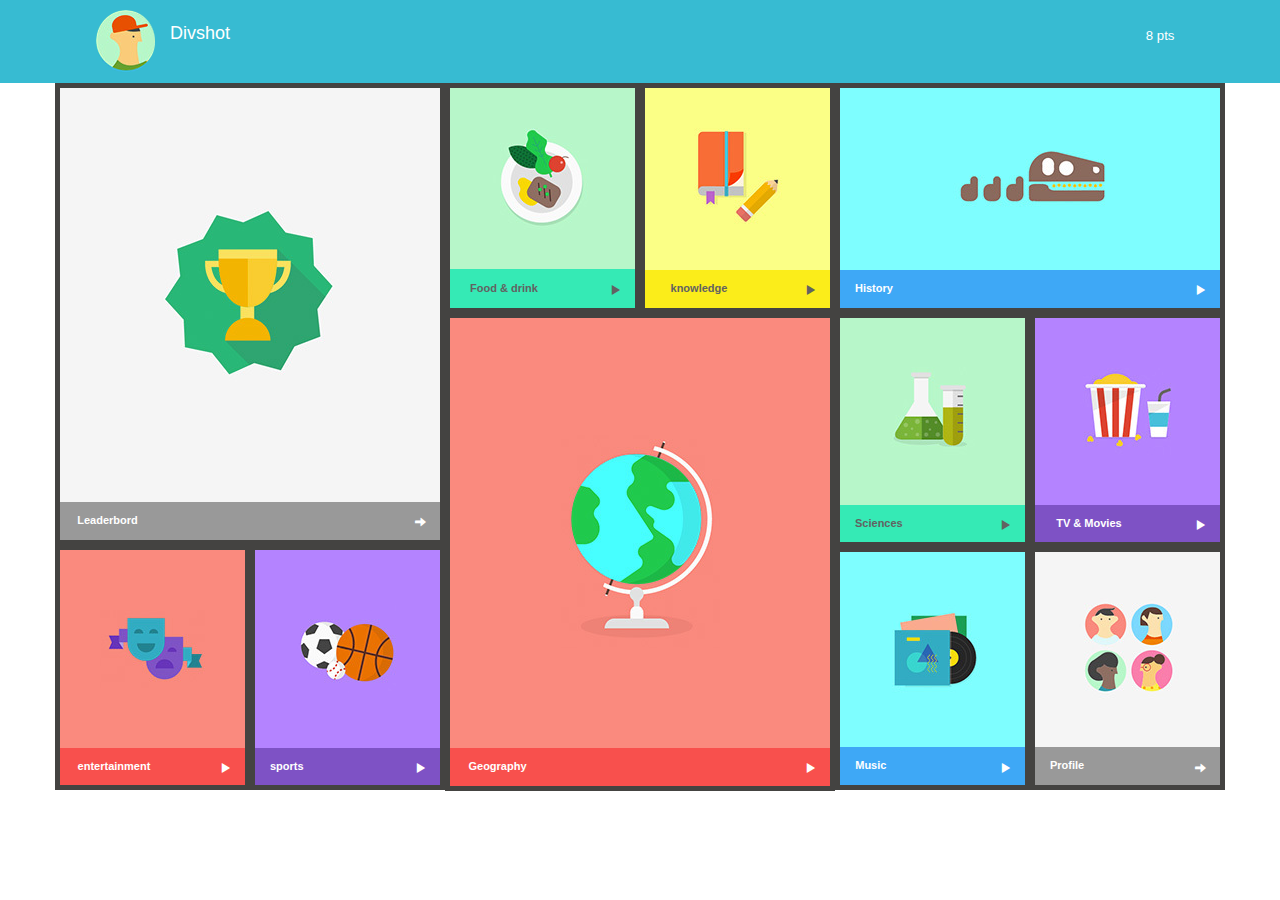
==== maquette.html @ 2a4fbf9b "Ajout des fichiers" ====
<!DOCTYPE html>
<html>
    <head>
        <title>Maquette semaine 6</title>
        <meta charset="UTF-8" />
        <link <link href="https://maxcdn.bootstrapcdn.com/bootstrap/3.3.1/css/bootstrap.min.css" rel="stylesheet">
        <link rel="stylesheet" href="css/style_maquette.css" type="text/css" />  
    </head>
    <body>
	    <header>
	    	<div>
		    	<p><img src="images/homme_casquette.png" alt="homme casquette" title="homme casquette">
		    	</p>
		    	<h4>Divshot</h4>
		    	<p>8 pts</p>
		    </div>
	    </header>
	    <main>
	    	<div class="container">
	    		<div class="row">
	    			<div class="col-md-4">
	    				<div class="row">
	    					<div class="col-md-12">
	    						<div class="row  text-center border">
	    							<div class="col-md-12  leader"><img src="images/leader_board.png" alt="leader bord" title="leader bord">
	    							</div>
	    							<div class="col-md-12">
	    								<div class="row basLeader">
	    									<div class="col-md-3">Leaderbord</div>
	    									<div class=" col-md-offset-8 col-md-1 glyphicon glyphicon-arrow-right"></div>
	    								</div>
	    							</div>
	    						</div>
	    					</div>
	    					<div class="col-md-6">
	    						<div class="row text-center border">
	    							<div class="col-md-12 entertainment"><img src="images/entertainment.png" alt="entertainment" title="entertainment"></div>
	    							<div class="col-md-12">
	    								<div class="row basentertainment">
	    									<div class="col-md-7">entertainment</div>
	    									<div class="col-md-offset-3 col-md-2 arrow glyphicon glyphicon-play"></div>
	    								</div>
	    							</div>
	    						</div>
	    					</div>
	    					<div class="col-md-6">
	    						<div class="row text-center border">
	    							<div class="col-md-12 sports"><img src="images/sports.png" alt="sports" title="sports"></div>
	    							<div class="col-md-12">
	    								<div class="row basSports">
	    									<div class="col-md-4">sports</div>
	    									<div class="col-md-offset-6 col-md-2 arrow glyphicon glyphicon-play"></div>
	    								</div>
	    							</div>
	    						</div>
	    					</div>
	    				</div>
	    			</div>
	    			<div class="col-md-4">
	    				<div class="row">
	    					<div class="col-md-6">
	    						<div class="row text-center border">
	    							<div class="col-md-12 foodDrink"><img src="images/food_drink.png" alt="food drink" title="food drink">
	    								<div class="row basFoodDrink">
	    									<div class="col-md-7">Food &amp; drink</div>
	    									<div class="col-md-offset-3 col-md-2 glyphicon glyphicon-play"></div>
	    								</div>
	    							</div>
	    						</div>
	    					</div>
	    					<div class="col-md-6">
	    						<div class="row text-center border">
	    							<div class="col-md-12 knowledge"><img src="images/general_knowledge.png" alt="general knowledge" title="general knowledge">
	    								<div class="row basKnowledge">
	    									<div class="col-md-7">knowledge</div>
	    									<div class="col-md-offset-3 col-md-2 glyphicon glyphicon-play"></div>
	    								</div>
	    							</div>
	    						</div>
	    					</div>
	    					<div class="col-md-12">
	    						<div class="row text-center border">
	    							<div class="col-md-12 geography"><img src="images/geography.png" alt="geography" title="geography">
	    								<div class="row basGeography">
	    									<div class="col-md-3">Geography</div>
	    									<div class="col-md-offset-8 col-md-1 glyphicon glyphicon-play"></div>
	    								</div>
	    							</div>
	    						</div>
	    					</div>
	    				</div>
	    			</div>
	    			<div class="col-md-4">
	    				<div class="row">
	    					<div class="col-md-12">
	    						<div class="row  text-center border">
	    							<div class="col-md-12  history"><img src="images/history.png" alt="leader bord" title="leader bord">
	    							</div>
	    							<div class="col-md-12">
	    								<div class="row basHistory">
	    									<div class="col-md-2">History</div>
	    									<div class=" col-md-offset-9 col-md-1 glyphicon glyphicon-play"></div>
	    								</div>
	    							</div>
	    						</div>
	    					</div>
	    					<div class="col-md-6">
	    						<div class="row text-center border">
	    							<div class="col-md-12 sciences"><img src="images/science_nature.png" alt="entertainment" title="entertainment"></div>
	    							<div class="col-md-12">
	    								<div class="row basSciences">
	    									<div class="col-md-4">Sciences</div>
	    									<div class="col-md-offset-6 col-md-1 arrow glyphicon glyphicon-play"></div>
	    								</div>
	    							</div>
	    						</div>
	    					</div>
	    					<div class="col-md-6">
	    						<div class="row text-center border">
	    							<div class="col-md-12 movies"><img src="images/tv_movies.png" alt="sports" title="sports"></div>
	    							<div class="col-md-12">
	    								<div class="row basMovies">
	    									<div class="col-md-7">TV &amp; Movies</div>
	    									<div class="col-md-offset-3 col-md-2 arrow glyphicon glyphicon-play"></div>
	    								</div>
	    							</div>
	    						</div>
	    					</div>
	    					<div class="col-md-6">
	    						<div class="row text-center border">
	    							<div class="col-md-12 music"><img src="images/music.png" alt="entertainment" title="entertainment"></div>
	    							<div class="col-md-12">
	    								<div class="row basMusic">
	    									<div class="col-md-4">Music</div>
	    									<div class="col-md-offset-6 col-md-2 arrow glyphicon glyphicon-play"></div>
	    								</div>
	    							</div>
	    						</div>
	    					</div>
	    					<div class="col-md-6">
	    						<div class="row text-center border">
	    							<div class="col-md-12 profile"><img src="images/profile.png" alt="sports" title="sports"></div>
	    							<div class="col-md-12">
	    								<div class="row basProfile">
	    									<div class="col-md-4">Profile</div>
	    									<div class="col-md-offset-6 col-md-2 arrow glyphicon glyphicon-arrow-right"></div>
	    								</div>
	    							</div>
	    						</div>
	    					</div>
	    				</div>
	    			</div>
	    		</div>
	    	</div>
	    </main>
	    	
<script src="https://code.jquery.com/jquery-1.11.2.min.js"></script>
<script src="https://maxcdn.bootstrapcdn.com/bootstrap/3.3.1/js/bootstrap.min.js"></script>
    </body>
    
</html>
---- css/style_maquette.css ----
body{
	font-size: 1.1em;
	font-family: Arial, Helvetica, sans-serif;
}
header {
	background-color: rgb(55, 187, 210);
	color: #ffffff;
	font-size: 1.2em;
}

header>div{
	display: flex;
	align-items: center;
	margin: auto;
	padding: 0 5em;
}
header img {
	margin: 10px 15px 0 30px;
}

h4 {
	flex: 1;
	margin-bottom: 25px;

}
header div:last-child {
	padding-right: 8em;
}
.leader {
	padding-top: 120px;
	padding-bottom: 120px;
	background-color: rgb(245, 245, 245);

}
.basLeader {
	background-color: rgb(153, 153, 153);
	padding: 1em 0;
	color: #ffffff;
	font-weight: bold;
}
.glyphicon {
    top: 0.3em;
    right: 0.8em;
}

.border {
	border: 5px solid rgb(68, 67, 65);
}
.entertainment {
	padding-top: 60px;
	padding-bottom: 60px;
	background-color: rgb(250, 138, 126);
}
.basentertainment {
	background-color: rgb(248, 80, 77);
	padding: 1em 0;
	color: #ffffff;
	font-weight: bold;
}
.sports {
	padding-top: 55px;
	padding-bottom: 55px;
	background-color: rgb(180, 131, 255);
}
.basSports {
	background-color: rgb(126, 82, 197);
	padding: 1em 0;
	color: #ffffff;
	font-weight: bold;
}
.foodDrink {
	padding-top: 40px;
	background-color: rgb(183, 246, 201);
}
.basFoodDrink {
	background-color: rgb(53, 234, 181);
	padding: 1.05em 0;
	color: rgb(98, 98, 98);
	font-weight: bold;
	margin-top: 40px;
}
.knowledge {
	padding-top: 38px;
	background-color: rgb(251, 255, 134);
}
.basKnowledge {
	background-color: rgb(251, 237, 26);
	padding: 1em 0;
	color: rgb(98, 98, 98);
	font-weight: bold;
	margin-top: 40px;
}
.geography {
	padding-top: 117px;
	background-color: rgb(250, 138, 126);

}
.basGeography {
	background-color: rgb(248, 80, 77);
	padding: 1em 0;
	color: #ffffff;
	font-weight: bold;
	margin-top: 100px;
}
.history {
	padding-top: 55px;
	padding-bottom: 55px;
	background-color: rgb(126, 254, 255);
}
.basHistory {
	background-color: rgb(62, 168, 246);
	padding: 1em 0;
	color: #ffffff;
	font-weight: bold;
}
.sciences {
	padding-top: 47px;
	padding-bottom: 47px;
	background-color: rgb(183, 246, 201);
}
.basSciences {
	background-color: rgb(53, 234, 181);
	padding: 1em 0;
	color: rgb(98, 98, 98);
	font-weight: bold;
}
.movies {
	padding-top: 50px;
	padding-bottom: 50px;
	background-color: rgb(180, 131, 255);
}
.basMovies {
	background-color: rgb(126, 82, 197);
	padding: 1em 0;
	color: #ffffff;
	font-weight: bold;
}
.music {
	padding-top: 51px;
	padding-bottom: 50px;
	background-color: rgb(126, 254, 255);
}
.basMusic {
	background-color: rgb(62, 168, 246);
	padding: 1em 0;
	color: #ffffff;
	font-weight: bold;
}
.profile {
	padding-top: 45px;
	padding-bottom: 45px;
	background-color: rgb(245, 245, 245);
}
.basProfile {
	background-color: rgb(153, 153, 153);
	padding: 1em 0;
	color: #ffffff;
	font-weight: bold;
}
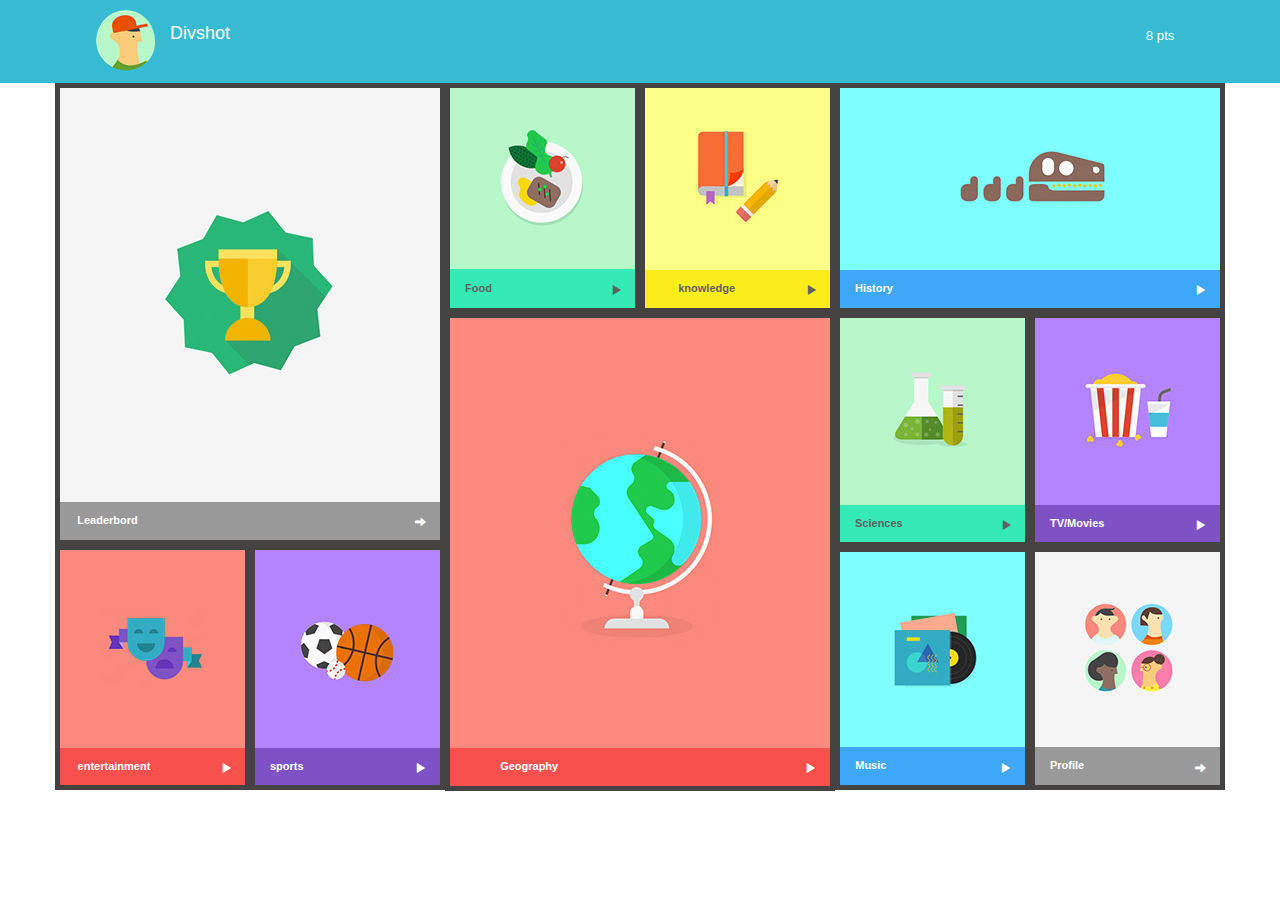
==== commit 4902a6ab: "Amélioration responsive" ====
--- a/maquette.html
+++ b/maquette.html
@@ -26,8 +26,8 @@
 	    							</div>
 	    							<div class="col-md-12">
 	    								<div class="row basLeader">
-	    									<div class="col-md-3">Leaderbord</div>
-	    									<div class=" col-md-offset-8 col-md-1 glyphicon glyphicon-arrow-right"></div>
+	    									<div class="col-md-3 col-sm-4 col-xs-4">Leaderbord</div>
+	    									<div class=" col-md-offset-7 col-md-1  col-sm-offset-5 col-sm-2 col-xs-offset-5 col-xs-2 glyphicon glyphicon-arrow-right pull-right"></div>
 	    								</div>
 	    							</div>
 	    						</div>
@@ -37,8 +37,8 @@
 	    							<div class="col-md-12 entertainment"><img src="images/entertainment.png" alt="entertainment" title="entertainment"></div>
 	    							<div class="col-md-12">
 	    								<div class="row basentertainment">
-	    									<div class="col-md-7">entertainment</div>
-	    									<div class="col-md-offset-3 col-md-2 arrow glyphicon glyphicon-play"></div>
+	    									<div class="col-md-7 col-sm-4 col-xs-4">entertainment</div>
+	    									<div class="col-md-offset-2 col-md-1 col-sm-offset-5 col-sm-2 col-xs-offset-5 col-xs-2 arrow glyphicon glyphicon-play pull-right"></div>
 	    								</div>
 	    							</div>
 	    						</div>
@@ -48,8 +48,8 @@
 	    							<div class="col-md-12 sports"><img src="images/sports.png" alt="sports" title="sports"></div>
 	    							<div class="col-md-12">
 	    								<div class="row basSports">
-	    									<div class="col-md-4">sports</div>
-	    									<div class="col-md-offset-6 col-md-2 arrow glyphicon glyphicon-play"></div>
+	    									<div class="col-md-4 col-sm-4 col-xs-4">sports</div>
+	    									<div class="col-md-offset-5 col-md-2 col-sm-offset-5 col-sm-2 col-xs-offset-5 col-xs-2 arrow glyphicon glyphicon-play pull-right"></div>
 	    								</div>
 	    							</div>
 	    						</div>
@@ -62,8 +62,8 @@
 	    						<div class="row text-center border">
 	    							<div class="col-md-12 foodDrink"><img src="images/food_drink.png" alt="food drink" title="food drink">
 	    								<div class="row basFoodDrink">
-	    									<div class="col-md-7">Food &amp; drink</div>
-	    									<div class="col-md-offset-3 col-md-2 glyphicon glyphicon-play"></div>
+	    									<div class="col-md-2 col-sm-4 col-xs-4">Food</div>
+	    									<div class=" col-md-1 col-sm-offset-5 col-sm-2 col-xs-offset-5 col-xs-2 glyphicon glyphicon-play pull-right"></div>
 	    								</div>
 	    							</div>
 	    						</div>
@@ -72,8 +72,8 @@
 	    						<div class="row text-center border">
 	    							<div class="col-md-12 knowledge"><img src="images/general_knowledge.png" alt="general knowledge" title="general knowledge">
 	    								<div class="row basKnowledge">
-	    									<div class="col-md-7">knowledge</div>
-	    									<div class="col-md-offset-3 col-md-2 glyphicon glyphicon-play"></div>
+	    									<div class="col-md-8 col-sm-4 col-xs-4">knowledge</div>
+	    									<div class="col-md-offset-1 col-md-1 col-sm-offset-5 col-sm-2 col-xs-offset-5 col-xs-2 glyphicon glyphicon-play pull-right"></div>
 	    								</div>
 	    							</div>
 	    						</div>
@@ -82,8 +82,8 @@
 	    						<div class="row text-center border">
 	    							<div class="col-md-12 geography"><img src="images/geography.png" alt="geography" title="geography">
 	    								<div class="row basGeography">
-	    									<div class="col-md-3">Geography</div>
-	    									<div class="col-md-offset-8 col-md-1 glyphicon glyphicon-play"></div>
+	    									<div class="col-md-5 col-sm-4 col-xs-4">Geography</div>
+	    									<div class="col-md-offset-5 col-md-1 col-sm-offset-5 col-sm-2 col-xs-offset-5 col-xs-2 glyphicon glyphicon-play pull-right"></div>
 	    								</div>
 	    							</div>
 	    						</div>
@@ -98,8 +98,8 @@
 	    							</div>
 	    							<div class="col-md-12">
 	    								<div class="row basHistory">
-	    									<div class="col-md-2">History</div>
-	    									<div class=" col-md-offset-9 col-md-1 glyphicon glyphicon-play"></div>
+	    									<div class="col-md-2 col-sm-4 col-xs-4">History</div>
+	    									<div class=" col-md-offset-8 col-md-1 col-sm-offset-5 col-sm-2 col-xs-offset-5 col-xs-2 glyphicon glyphicon-play pull-right"></div>
 	    								</div>
 	    							</div>
 	    						</div>
@@ -109,8 +109,8 @@
 	    							<div class="col-md-12 sciences"><img src="images/science_nature.png" alt="entertainment" title="entertainment"></div>
 	    							<div class="col-md-12">
 	    								<div class="row basSciences">
-	    									<div class="col-md-4">Sciences</div>
-	    									<div class="col-md-offset-6 col-md-1 arrow glyphicon glyphicon-play"></div>
+	    									<div class="col-md-4 col-sm-4 col-xs-4">Sciences</div>
+	    									<div class="col-md-offset-5 col-md-1 arrow col-sm-offset-5 col-sm-2 col-xs-offset-5 col-xs-2 glyphicon glyphicon-play pull-right"></div>
 	    								</div>
 	    							</div>
 	    						</div>
@@ -120,8 +120,8 @@
 	    							<div class="col-md-12 movies"><img src="images/tv_movies.png" alt="sports" title="sports"></div>
 	    							<div class="col-md-12">
 	    								<div class="row basMovies">
-	    									<div class="col-md-7">TV &amp; Movies</div>
-	    									<div class="col-md-offset-3 col-md-2 arrow glyphicon glyphicon-play"></div>
+	    									<div class="col-md-2 col-sm-4 col-xs-4">TV/Movies</div>
+	    									<div class=" col-md-2 arrow col-sm-offset-5 col-sm-2 col-xs-offset-5 col-xs-2 glyphicon glyphicon-play pull-right"></div>
 	    								</div>
 	    							</div>
 	    						</div>
@@ -131,8 +131,8 @@
 	    							<div class="col-md-12 music"><img src="images/music.png" alt="entertainment" title="entertainment"></div>
 	    							<div class="col-md-12">
 	    								<div class="row basMusic">
-	    									<div class="col-md-4">Music</div>
-	    									<div class="col-md-offset-6 col-md-2 arrow glyphicon glyphicon-play"></div>
+	    									<div class="col-md-4 col-sm-4 col-xs-4">Music</div>
+	    									<div class="col-md-offset-5 col-md-2 col-sm-offset-5 col-sm-2 col-xs-offset-5 col-xs-2 arrow glyphicon glyphicon-play pull-right"></div>
 	    								</div>
 	    							</div>
 	    						</div>
@@ -142,8 +142,8 @@
 	    							<div class="col-md-12 profile"><img src="images/profile.png" alt="sports" title="sports"></div>
 	    							<div class="col-md-12">
 	    								<div class="row basProfile">
-	    									<div class="col-md-4">Profile</div>
-	    									<div class="col-md-offset-6 col-md-2 arrow glyphicon glyphicon-arrow-right"></div>
+	    									<div class="col-md-4 col-sm-4 col-xs-4">Profile</div>
+	    									<div class="col-md-offset-5 col-md-2 col-sm-offset-5 col-sm-2 col-xs-offset-5 col-xs-2 arrow glyphicon glyphicon-arrow-right pull-right"></div>
 	    								</div>
 	    							</div>
 	    						</div>
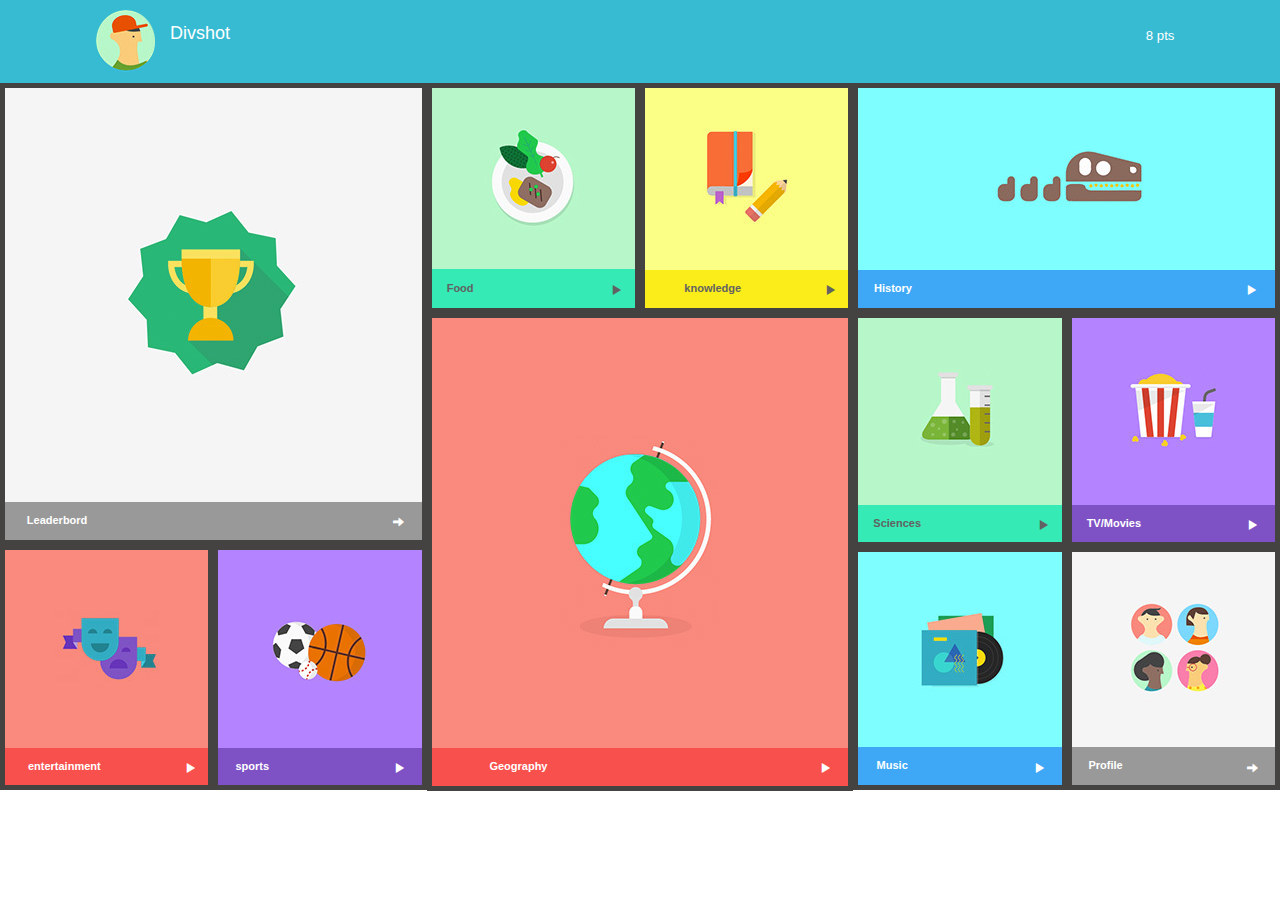
==== commit 41407c6d: "rectif container" ====
--- a/maquette.html
+++ b/maquette.html
@@ -16,7 +16,7 @@
 		    </div>
 	    </header>
 	    <main>
-	    	<div class="container">
+	    	<div class="container-fluid">
 	    		<div class="row">
 	    			<div class="col-md-4">
 	    				<div class="row">
